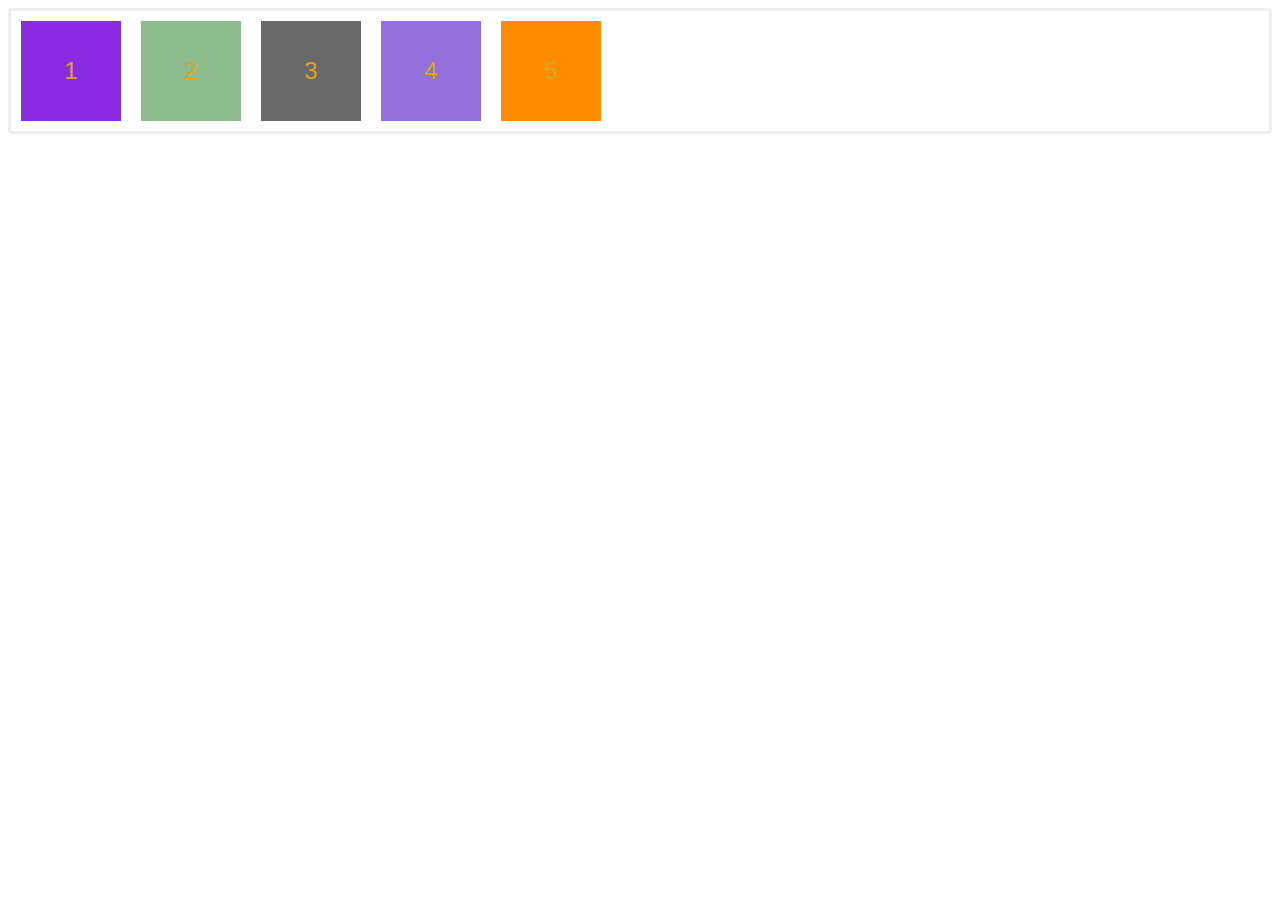
==== index.html @ fa1b87a2 "add index" ====
<!DOCTYPE html>
<html>
    <head>
        <link rel="stylesheet" href="style.css">
    </head>
    <body>
        <div class="flex-container">
            <div class="flex-item box-1">1</div>
            <div class="flex-item box-2">2</div>
            <div class="flex-item box-3">3</div>
            <div class="flex-item box-4">4</div>
            <div class="flex-item box-5">5</div>
        </div>
    </body>
</html>
---- style.css ----
body {
    font-family: Arial, Helvetica, sans-serif;
}

h1 {
    color: brown;
    margin: 20px;
}

h2 {
    color: crimson;
    text-align: center;
}

p {
    border: 2px solid blueviolet;
    padding: 5px;
}

.flex-container {
    display: flex;
    border: 3px solid #eee;
    border-radius: 4px;
}

.flex-item {
    width: 100px;
    line-height: 100px;
    margin: 10px;
    text-align: center;
    color: goldenrod;
    font-size: 24px;
}

.box-1 {
    background-color: blueviolet;
}

.box-2 {
    background-color: darkseagreen;
}

.box-3 {
    background-color: dimgray;
}

.box-4 {
    background-color: mediumpurple;
}

.box-5 {
    background-color: darkorange;
}
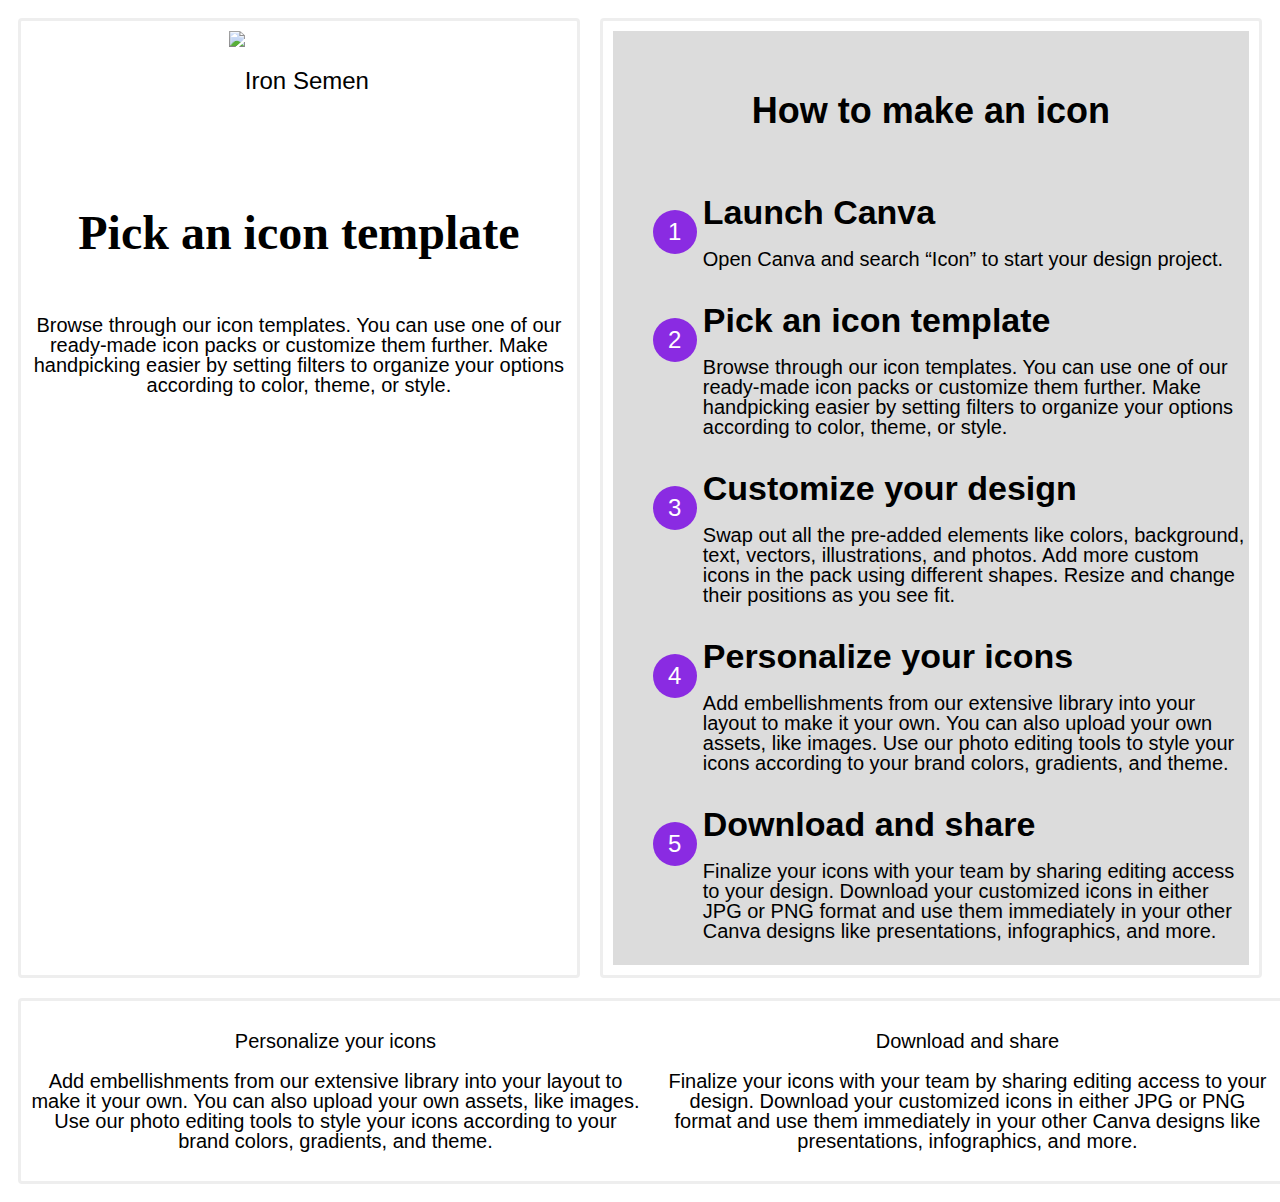
==== commit 7345aebb: "ex. 10.01" ====
--- a/index.html
+++ b/index.html
@@ -1,15 +1,64 @@
 <!DOCTYPE html>
 <html>
     <head>
+        <title>Semen Yamai 10.01.2023</title>
         <link rel="stylesheet" href="style.css">
     </head>
     <body>
-        <div class="flex-container">
-            <div class="flex-item box-1">1</div>
-            <div class="flex-item box-2">2</div>
-            <div class="flex-item box-3">3</div>
-            <div class="flex-item box-4">4</div>
-            <div class="flex-item box-5">5</div>
+        <div class="wrap">
+        <div class="flex-container left">
+            <div class="flex-item box-1"><img src="https://encrypted-tbn0.gstatic.com/images?q=tbn:ANd9GcT3LwXqhl1fy_3bNJd60XVojBmfa9mMjdKeMf0t6kSkKPm1dfmTmgNhJt4Xks0AXzOXba8&usqp=CAU" alt="Iron Semen"></div>
+            <div class="flex-item box-2">
+                <h1 class="label">Pick an icon template</h1>
+                <p>Browse through our icon templates. 
+                You can use one of our ready-made icon packs or customize them further. 
+                Make handpicking easier by setting filters to organize your options according to color, theme, or style.</p>
+            </div>
         </div>
+        <div class="flex-container right">
+            <div class="flex-item box-3">
+                <h2>How to make an icon</h2>
+                <ol>
+                    <li>
+                        <p class="label">Launch Canva</span>
+                        <p>Open Canva and search “Icon” to start your design project.</p>
+                    </li>
+                    <li>
+                        <p class="label">Pick an icon template</p>
+                        <p>Browse through our icon templates. 
+                        You can use one of our ready-made icon packs or customize them further. 
+                        Make handpicking easier by setting filters to organize your options according to color, theme, or style.</p>
+                    </li>
+                    <li>
+                        <p class="label">Customize your design</p>
+                        <p>Swap out all the pre-added elements like colors, background, text, vectors, illustrations, and photos. 
+                        Add more custom icons in the pack using different shapes. Resize and change their positions as you see fit.</p>
+                    </li>
+                    <li>
+                        <p class="label">Personalize your icons</p>
+                        <p>Add embellishments from our extensive library into your layout to make it your own. 
+                        You can also upload your own assets, like images. 
+                        Use our photo editing tools to style your icons according to your brand colors, gradients, and theme.</p>
+                    </li>
+                    <li>
+                        <p class="label">Download and share</p>
+                        <p>Finalize your icons with your team by sharing editing access to your design. 
+                        Download your customized icons in either JPG or PNG format and use them immediately in your other Canva designs like presentations, infographics, and more.</p>
+                    </li>
+                </ul>
+            </div>
+        </div>
+        <div class="flex-container center">
+            <div class="flex-item box-4"><p class="label">Personalize your icons</p>
+                <p>Add embellishments from our extensive library into your layout to make it your own. 
+                You can also upload your own assets, like images. 
+                Use our photo editing tools to style your icons according to your brand colors, gradients, and theme.</p>
+            </div>
+            <div class="flex-item box-5"><p class="label">Download and share</p>
+                <p>Finalize your icons with your team by sharing editing access to your design. 
+                Download your customized icons in either JPG or PNG format and use them immediately in your other Canva designs like presentations, infographics, and more.</p>
+            </div>
+        </div>
+    </div>
     </body>
 </html>--- a/style.css
+++ b/style.css
@@ -3,51 +3,110 @@
 }
 
 h1 {
-    color: brown;
-    margin: 20px;
+    font-family: Cambria, Cochin, Georgia, Times, 'Times New Roman', serif;
 }
 
 h2 {
-    color: crimson;
+    font-family: 'Gill Sans', 'Gill Sans MT', Calibri, 'Trebuchet MS', sans-serif;
+}
+
+p {
+    font-size: 20px;
+    line-height: 1em;
+}
+
+ol {
+    counter-reset: section;
+    list-style: none;
+}
+
+li {
+    position: relative;
+    padding-left: 50px;
+    text-align: left;
+    
+}
+
+li::before {
+    position: absolute;
+    top: 15px;
+    left: 0;
+    width: 34px;
+    height: 34px;
+    border-radius: 50%;
+    background-color: blueviolet;
+    color: white;
+    padding: 5px;
+    display: block;
+    line-height: 34px;
+    transition-delay:1s;
+    counter-increment: section;
+    content: counter(section);
     text-align: center;
 }
 
-p {
-    border: 2px solid blueviolet;
-    padding: 5px;
+li:hover {
+    cursor: pointer;
+    background-color:azure;
+    border-radius: 10px;
+}
+
+ol li .label {
+    font-weight: bold;
+    font-size: 34px;
+    margin-bottom: 20px;
+}
+
+.wrap {
+    display: grid;
+    grid-template-rows: 2;
 }
 
 .flex-container {
     display: flex;
     border: 3px solid #eee;
     border-radius: 4px;
+    margin: 10px;
+}
+
+.left {
+    flex-direction: column;
+    grid-row: 1;
+}
+
+.right {
+    grid-row: 1;
+}
+
+.center {
+    width: 100%;
+    grid-row: 2;
+    grid-column: 1 / span 2;
 }
 
 .flex-item {
-    width: 100px;
     line-height: 100px;
     margin: 10px;
     text-align: center;
-    color: goldenrod;
     font-size: 24px;
 }
 
 .box-1 {
-    background-color: blueviolet;
+    
 }
 
 .box-2 {
-    background-color: darkseagreen;
+   
 }
 
 .box-3 {
-    background-color: dimgray;
+    background-color:gainsboro;
 }
 
 .box-4 {
-    background-color: mediumpurple;
+    
 }
 
 .box-5 {
-    background-color: darkorange;
+    
 }